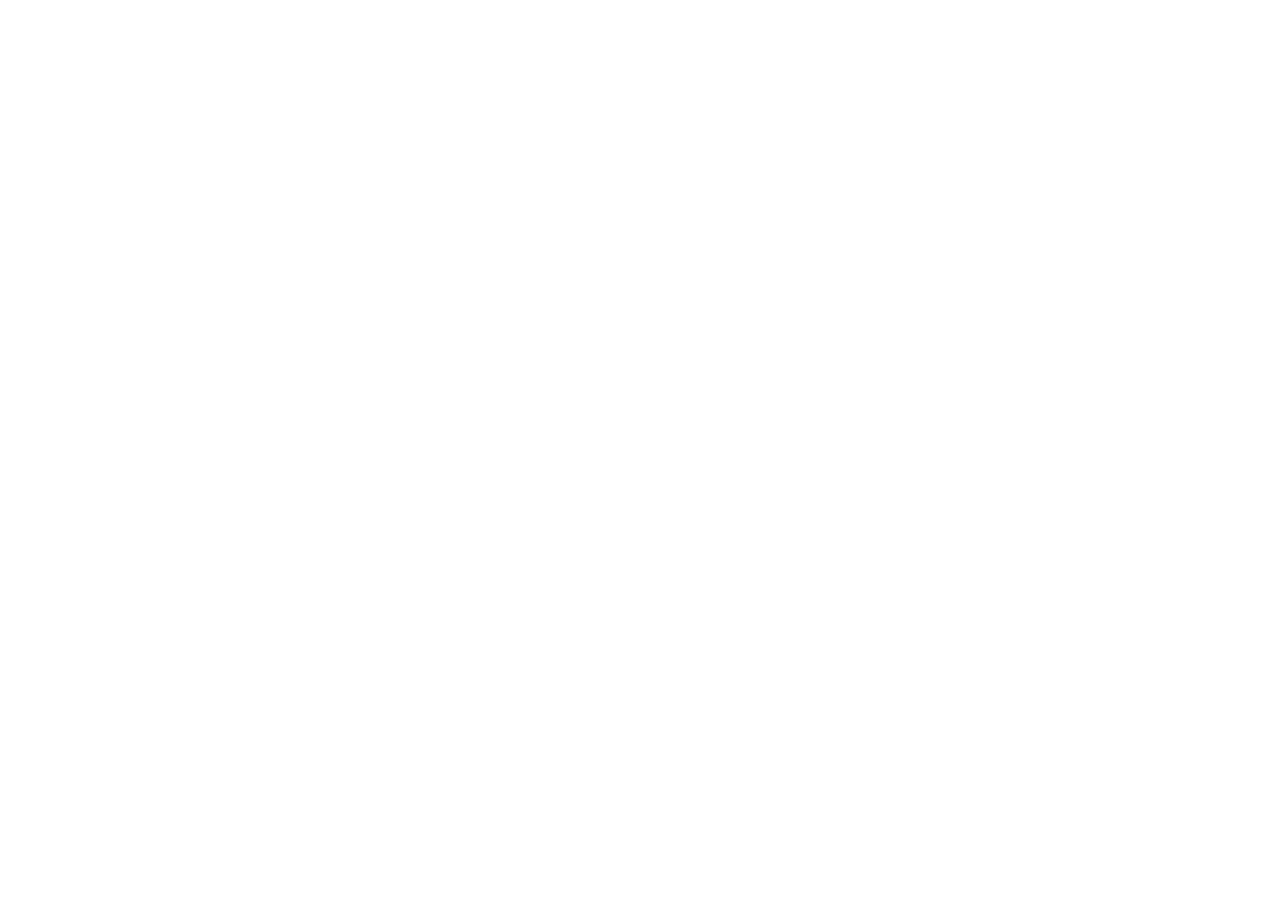
==== index.html @ fad13c69 "Initial setup of file structure. Add html, css and js file" ====
<!DOCTYPE html>
<html lang="en">
<head>
    <meta charset="UTF-8">
    <meta http-equiv="X-UA-Compatible" content="IE=edge">
    <meta name="viewport" content="width=device-width, initial-scale=1.0">
    <title>Document</title>
</head>
<body>
    
</body>
</html>
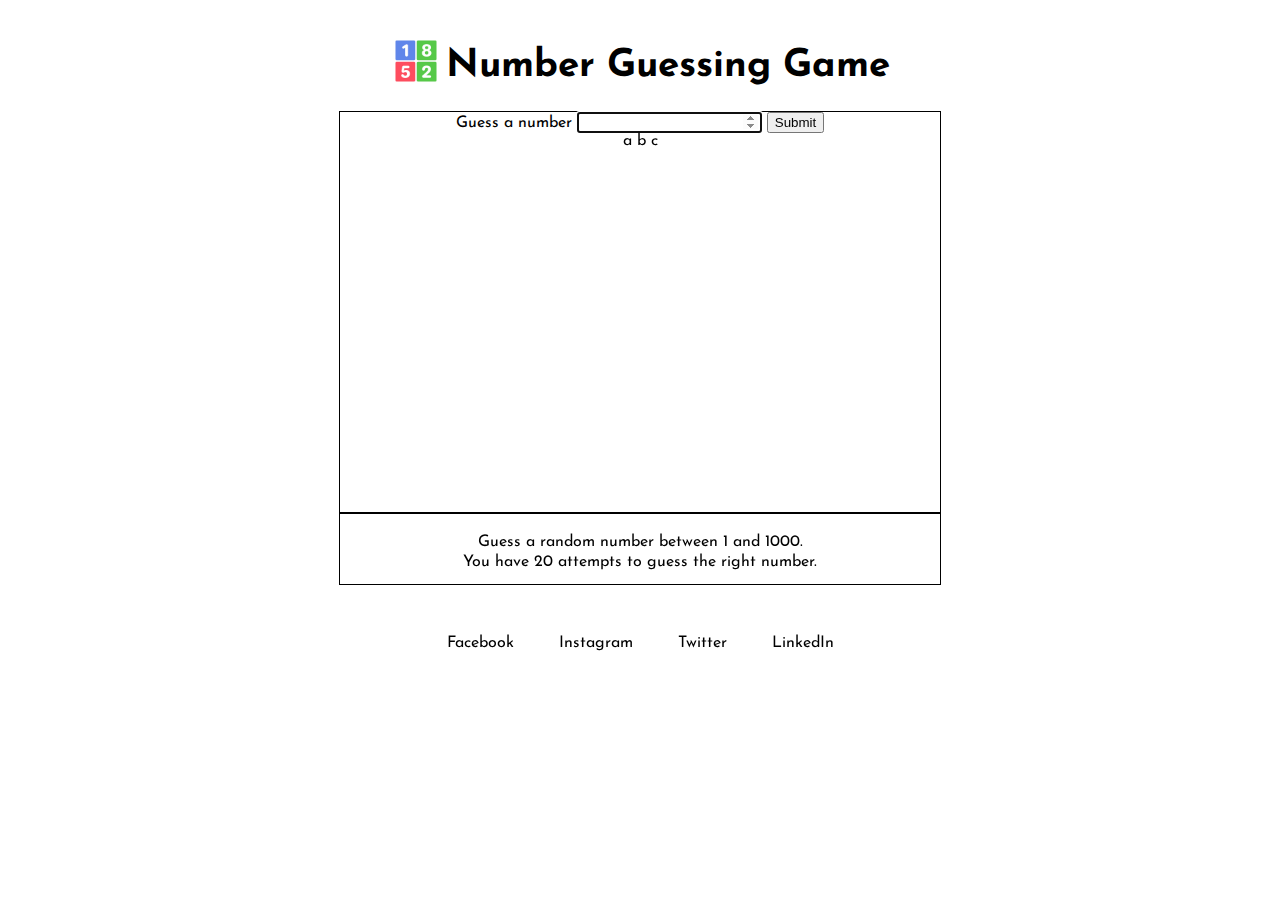
==== commit 844376dd: "Written out what I want with javascript and made the code along the way." ====
--- a/index.html
+++ b/index.html
@@ -4,9 +4,55 @@
     <meta charset="UTF-8">
     <meta http-equiv="X-UA-Compatible" content="IE=edge">
     <meta name="viewport" content="width=device-width, initial-scale=1.0">
+    <link rel="stylesheet" href="assets/CSS/style.css">
     <title>Document</title>
+
+     <!-- Fonts -->
+     <link rel="preconnect" href="https://fonts.googleapis.com">
+     <link rel="preconnect" href="https://fonts.gstatic.com" crossorigin>
+     <link href="https://fonts.googleapis.com/css2?family=Josefin+Sans&display=swap" rel="stylesheet">
 </head>
 <body>
-    
+
+    <div class="container">
+
+        <header>
+            <h1>
+              <img class="logo" src="assets/IMG/81b523961db1590b76306e95029c5bc3.avif" alt="Logo of numbers">Number Guessing Game
+            </h1>
+        </header>
+
+        <section class="game-area">
+
+            <div class="question-area">
+                <label for="guessfield" id="guesslabel">Guess a number</label>
+                <input type="number" id="guessinput">
+                <input type="submit" value="Submit" id="guesssubmit">
+            </div>
+
+            <div class="result-area">
+                <span id="attempts">a</span>
+                <span id="lastanswer">b</span>
+                <span id="loworhigh">c</span>
+            </div>
+
+        </section>
+
+        <section class="explanation-area">
+            <p>Guess a random number between 1 and 1000.</p>
+            <p>You have 20 attempts to guess the right number.</p>
+        </section>
+
+        <footer> 
+            <span>Facebook</span>
+            <span>Instagram</span>
+            <span>Twitter</span>
+            <span>LinkedIn</span>
+        </footer>
+
+    </div>
+
+
+    <script src="assets/JS/script.js"></script>
 </body>
 </html>--- a/assets/CSS/style.css
+++ b/assets/CSS/style.css
@@ -0,0 +1,60 @@
+/* General website */
+
+body {
+    font-family: 'Josefin Sans', sans-serif;
+}
+
+/* Header*/
+
+header {
+    text-align: center;
+    font-size: 1.2rem;    
+}
+
+.logo {
+    height: 50px;
+    padding-right: 5px;
+    position: relative;
+    top: 10px;
+}
+
+/* Game area */
+
+.game-area {
+    text-align: center;
+    height: 400px;
+    width: 600px;
+    margin: auto;
+    border: 1px solid black;
+}
+
+/* Question area */
+
+/* Result area */
+
+
+
+/* Explanation area */
+
+.explanation-area {
+    text-align: center;
+    height: 50px;
+    width: 580px;
+    margin: auto;
+    padding: 10px;
+    line-height: 25%;
+    border: 1px solid black;
+}
+
+
+
+/* footer*/
+
+footer {
+    margin-top: 50px;
+    text-align: center;
+}
+
+footer > span {
+    padding: 0px 20px;
+}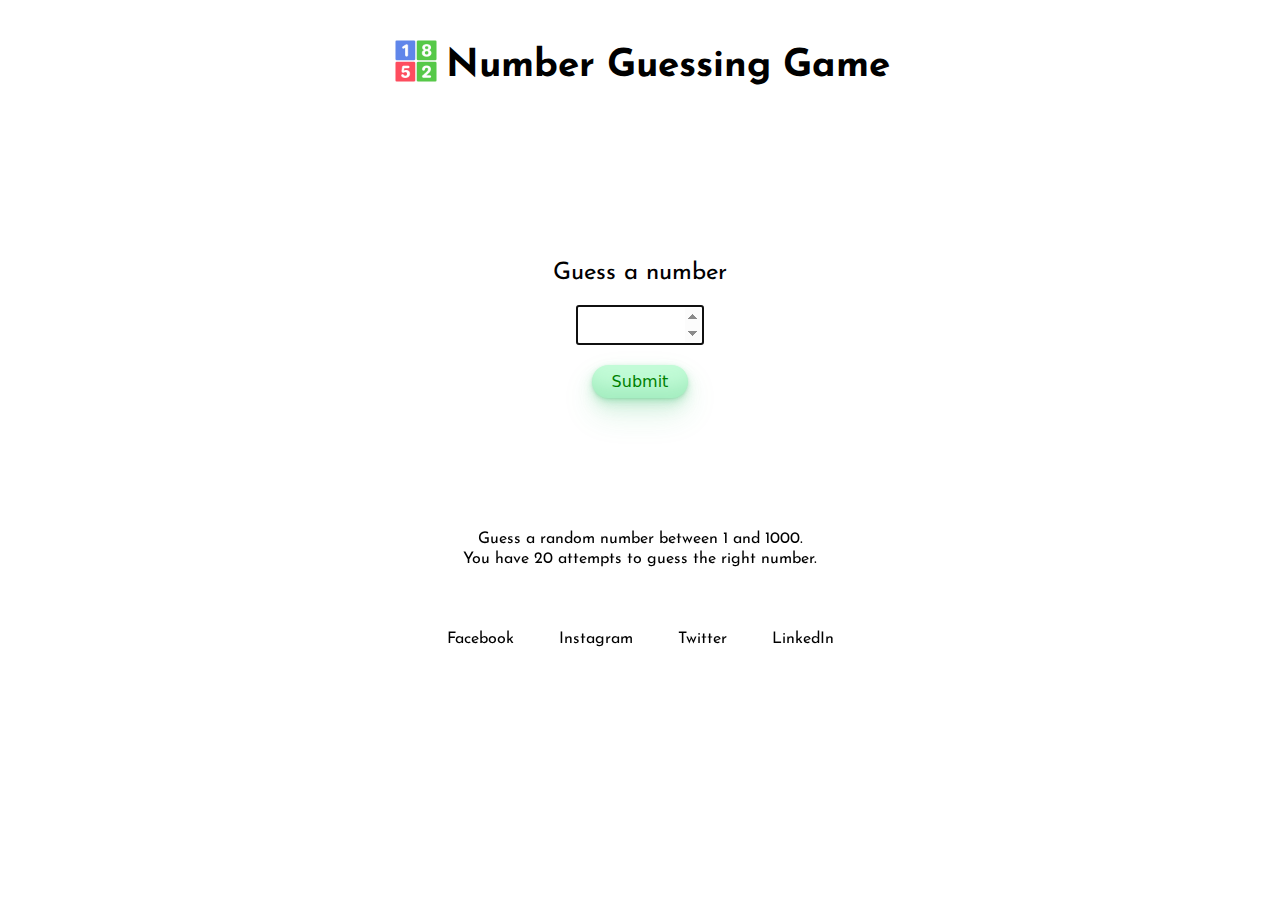
==== commit d73ee8af: "Adding question area styling and fixing js code" ====
--- a/index.html
+++ b/index.html
@@ -27,13 +27,13 @@
             <div class="question-area">
                 <label for="guessfield" id="guesslabel">Guess a number</label>
                 <input type="number" id="guessinput">
-                <input type="submit" value="Submit" id="guesssubmit">
+                <input type="submit" value="Submit" id="guesssubmit" role="button">
             </div>
 
             <div class="result-area">
-                <span id="attempts">a</span>
-                <span id="lastanswer">b</span>
-                <span id="loworhigh">c</span>
+                <span id="attempts"></span>
+                <span id="lastanswer"></span>
+                <span id="loworhigh"></span>
             </div>
 
         </section>
--- a/assets/CSS/style.css
+++ b/assets/CSS/style.css
@@ -25,10 +25,53 @@
     height: 400px;
     width: 600px;
     margin: auto;
-    border: 1px solid black;
+    /* border: 1px solid black; */
 }
 
 /* Question area */
+
+#guesslabel {
+    text-align: center;
+    display: block;
+    font-size: x-large;
+    padding-top: 150px;
+    padding-bottom: 20px;
+
+}
+
+#guessinput {
+    text-align: center;
+    display: block;
+    margin: auto;
+    font-size: 30px;
+    width: 4em;
+}
+
+#guesssubmit {
+    text-align: center;
+    display: block;
+    margin: auto;
+    margin-top: 20px;
+    background-color: #c2fbd7;
+    border-radius: 100px;
+    box-shadow: rgba(44, 187, 99, .2) 0 -25px 18px -14px inset,rgba(44, 187, 99, .15) 0 1px 2px,rgba(44, 187, 99, .15) 0 2px 4px,rgba(44, 187, 99, .15) 0 4px 8px,rgba(44, 187, 99, .15) 0 8px 16px,rgba(44, 187, 99, .15) 0 16px 32px;
+    color: green;
+    cursor: pointer;
+    font-family: CerebriSans-Regular,-apple-system,system-ui,Roboto,sans-serif;
+    padding: 7px 20px;
+    text-decoration: none;
+    transition: all 250ms;
+    border: 0;
+    font-size: 16px;
+    user-select: none;
+    -webkit-user-select: none;
+    touch-action: manipulation;
+}
+
+#guesssubmit:hover {
+    box-shadow: rgba(44,187,99,.35) 0 -25px 18px -14px inset,rgba(44,187,99,.25) 0 1px 2px,rgba(44,187,99,.25) 0 2px 4px,rgba(44,187,99,.25) 0 4px 8px,rgba(44,187,99,.25) 0 8px 16px,rgba(44,187,99,.25) 0 16px 32px;
+    transform: scale(1.02);
+  }
 
 /* Result area */
 
@@ -43,7 +86,7 @@
     margin: auto;
     padding: 10px;
     line-height: 25%;
-    border: 1px solid black;
+    /* border: 1px solid black; */
 }
 
 
@@ -57,4 +100,8 @@
 
 footer > span {
     padding: 0px 20px;
-}+}
+
+
+
+
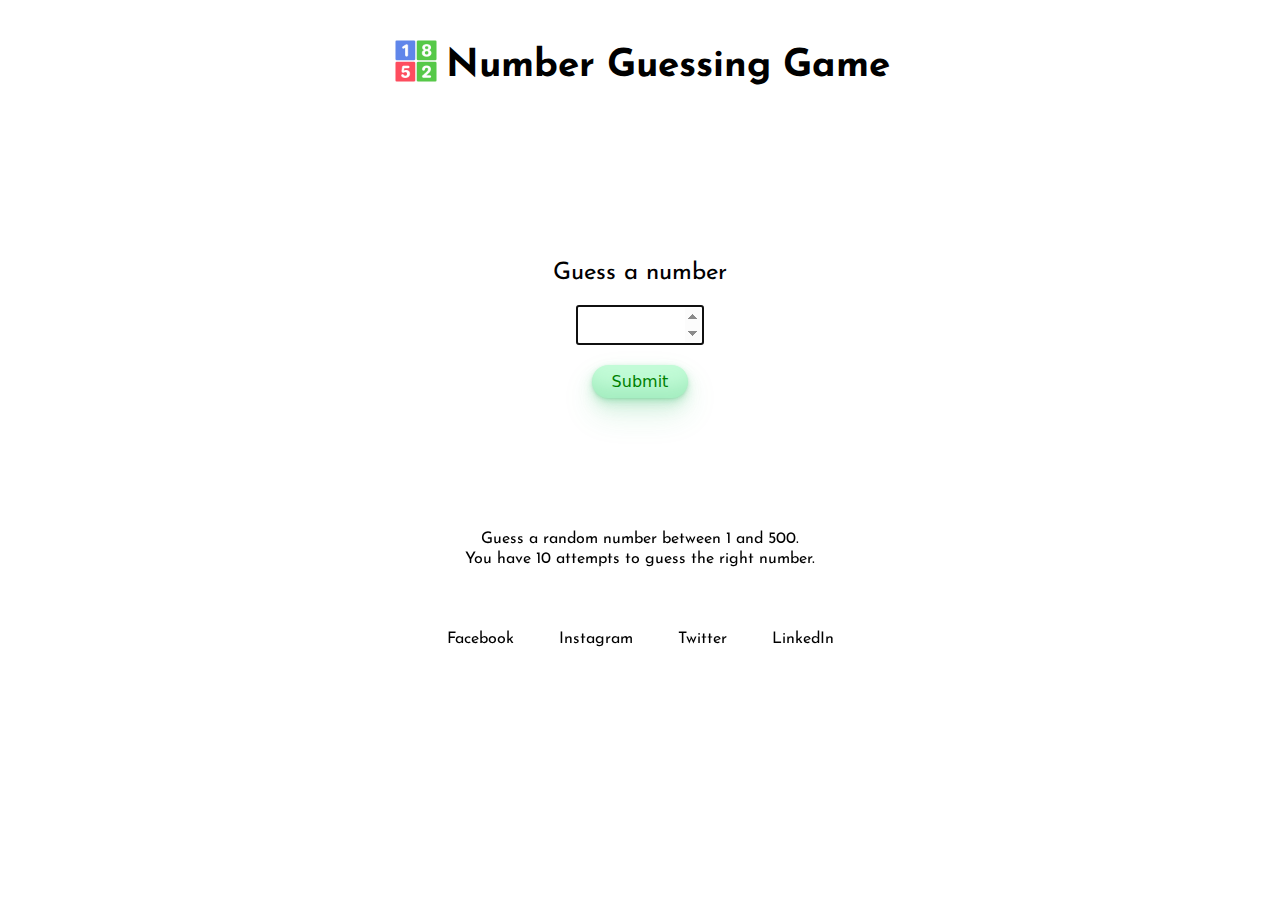
==== commit d6944b01: "adding and styling reset button. RE-writing the gameOVer function" ====
--- a/index.html
+++ b/index.html
@@ -31,16 +31,19 @@
             </div>
 
             <div class="result-area">
-                <span id="attempts"></span>
-                <span id="lastanswer"></span>
-                <span id="loworhigh"></span>
+                <div id="lastanswer"></div>
+                <div id="loworhigh"></div>
+                <div id="attempts"></div>
             </div>
+
+            <div id="resetbuttondiv"></div>
+            
 
         </section>
 
         <section class="explanation-area">
-            <p>Guess a random number between 1 and 1000.</p>
-            <p>You have 20 attempts to guess the right number.</p>
+            <p>Guess a random number between 1 and 500.</p>
+            <p>You have 10 attempts to guess the right number.</p>
         </section>
 
         <footer> 
--- a/assets/CSS/style.css
+++ b/assets/CSS/style.css
@@ -75,6 +75,33 @@
 
 /* Result area */
 
+/* Reset button */
+
+#resetbuttondiv button {
+    margin-top: 30px;
+    text-align: center;
+    display: block;
+    margin: auto;
+    background-color: #c2fbd7;
+    border-radius: 100px;
+    box-shadow: rgba(44, 187, 99, .2) 0 -25px 18px -14px inset,rgba(44, 187, 99, .15) 0 1px 2px,rgba(44, 187, 99, .15) 0 2px 4px,rgba(44, 187, 99, .15) 0 4px 8px,rgba(44, 187, 99, .15) 0 8px 16px,rgba(44, 187, 99, .15) 0 16px 32px;
+    color: green;
+    cursor: pointer;
+    font-family: CerebriSans-Regular,-apple-system,system-ui,Roboto,sans-serif;
+    padding: 7px 20px;
+    text-decoration: none;
+    transition: all 250ms;
+    border: 0;
+    font-size: 16px;
+    user-select: none;
+    -webkit-user-select: none;
+    touch-action: manipulation;
+}
+
+#resetbuttondiv button:hover {
+    box-shadow: rgba(44,187,99,.35) 0 -25px 18px -14px inset,rgba(44,187,99,.25) 0 1px 2px,rgba(44,187,99,.25) 0 2px 4px,rgba(44,187,99,.25) 0 4px 8px,rgba(44,187,99,.25) 0 8px 16px,rgba(44,187,99,.25) 0 16px 32px;
+    transform: scale(1.02);
+  }
 
 
 /* Explanation area */
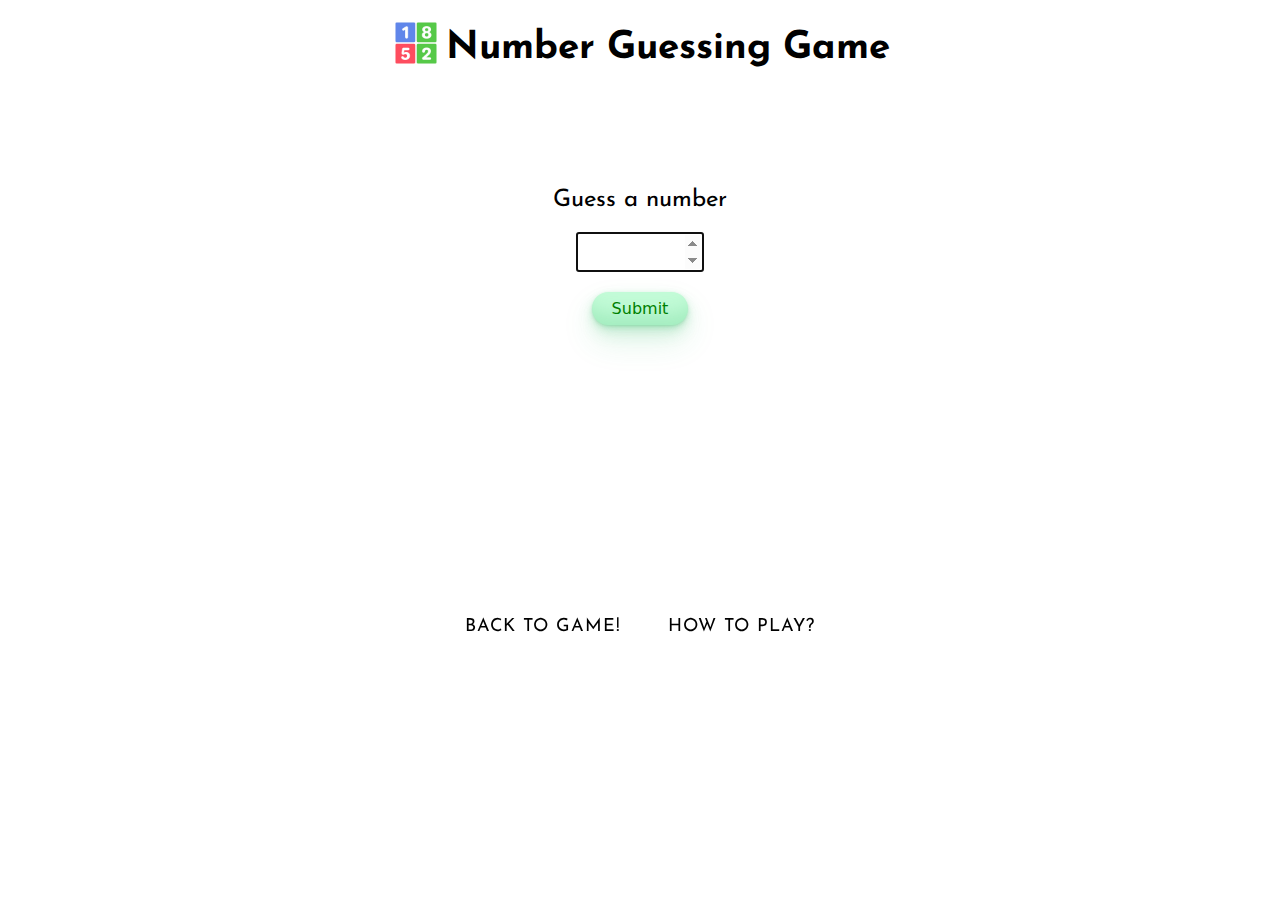
==== commit c78e754b: "Tidy up code. added .game-area to @media to adjust position" ====
--- a/index.html
+++ b/index.html
@@ -5,57 +5,38 @@
     <meta http-equiv="X-UA-Compatible" content="IE=edge">
     <meta name="viewport" content="width=device-width, initial-scale=1.0">
     <link rel="stylesheet" href="assets/CSS/style.css">
-    <title>Document</title>
-
+    <title>Number Guessing Game</title>
      <!-- Fonts -->
      <link rel="preconnect" href="https://fonts.googleapis.com">
      <link rel="preconnect" href="https://fonts.gstatic.com" crossorigin>
      <link href="https://fonts.googleapis.com/css2?family=Josefin+Sans&display=swap" rel="stylesheet">
 </head>
 <body>
-
     <div class="container">
-
         <header>
             <h1>
               <img class="logo" src="assets/IMG/81b523961db1590b76306e95029c5bc3.avif" alt="Logo of numbers">Number Guessing Game
             </h1>
         </header>
-
         <section class="game-area">
-
             <div class="question-area">
                 <label for="guessfield" id="guesslabel">Guess a number</label>
                 <input type="number" id="guessinput">
                 <input type="submit" value="Submit" id="guesssubmit" role="button">
             </div>
-
             <div class="result-area">
                 <div id="lastanswer"></div>
                 <div id="loworhigh"></div>
                 <div id="attempts"></div>
             </div>
-
-            <div id="resetbuttondiv"></div>
-            
-
+            <div id="resetbuttondiv">
+            </div>
         </section>
-
-        <section class="explanation-area">
-            <p>Guess a random number between 1 and 500.</p>
-            <p>You have 10 attempts to guess the right number.</p>
-        </section>
-
         <footer> 
-            <span>Facebook</span>
-            <span>Instagram</span>
-            <span>Twitter</span>
-            <span>LinkedIn</span>
+            <span><a href="index.html" class="active">Back to game!</a></span>
+            <span><a href="explain.html">How to play?</a></span>
         </footer>
-
     </div>
-
-
     <script src="assets/JS/script.js"></script>
 </body>
 </html>--- a/assets/CSS/style.css
+++ b/assets/CSS/style.css
@@ -1,14 +1,24 @@
 /* General website */
-
 body {
     font-family: 'Josefin Sans', sans-serif;
 }
 
+.container {
+    width: 500px;
+    height: 650px;
+    margin: auto;
+    text-align: center;
+}
+
 /* Header*/
-
 header {
     text-align: center;
-    font-size: 1.2rem;    
+    font-size: 1.2rem;
+    height: 80px;  
+}
+
+header h1 {
+    margin: auto;
 }
 
 .logo {
@@ -19,24 +29,20 @@
 }
 
 /* Game area */
-
 .game-area {
-    text-align: center;
-    height: 400px;
-    width: 600px;
-    margin: auto;
-    /* border: 1px solid black; */
+    height: 530px;
+    width: fit-content;
+    padding: 0px 20px;
+    margin: auto;
 }
 
 /* Question area */
-
 #guesslabel {
     text-align: center;
     display: block;
     font-size: x-large;
-    padding-top: 150px;
+    padding-top: 100px;
     padding-bottom: 20px;
-
 }
 
 #guessinput {
@@ -71,11 +77,28 @@
 #guesssubmit:hover {
     box-shadow: rgba(44,187,99,.35) 0 -25px 18px -14px inset,rgba(44,187,99,.25) 0 1px 2px,rgba(44,187,99,.25) 0 2px 4px,rgba(44,187,99,.25) 0 4px 8px,rgba(44,187,99,.25) 0 8px 16px,rgba(44,187,99,.25) 0 16px 32px;
     transform: scale(1.02);
-  }
+}
 
 /* Result area */
+.result-area {
+    text-align: center;
+    width: 280px;
+    margin: auto;
+    margin-top: 20px;
+    padding-top: 20px;
+    display: hidden;
+    height: 80px;
+}
+
+.result-area div {
+    line-height: 150%;
+}
 
 /* Reset button */
+#resetbuttondiv {
+    display: hidden;
+    height: 50px;
+}
 
 #resetbuttondiv button {
     margin-top: 30px;
@@ -101,34 +124,78 @@
 #resetbuttondiv button:hover {
     box-shadow: rgba(44,187,99,.35) 0 -25px 18px -14px inset,rgba(44,187,99,.25) 0 1px 2px,rgba(44,187,99,.25) 0 2px 4px,rgba(44,187,99,.25) 0 4px 8px,rgba(44,187,99,.25) 0 8px 16px,rgba(44,187,99,.25) 0 16px 32px;
     transform: scale(1.02);
-  }
+}
 
 
 /* Explanation area */
-
-.explanation-area {
-    text-align: center;
-    height: 50px;
-    width: 580px;
-    margin: auto;
-    padding: 10px;
-    line-height: 25%;
-    /* border: 1px solid black; */
-}
-
-
+.explanation-area { 
+    height: 514px;
+    width: fit-content;
+    padding: 0px 20px;
+    margin: auto;   
+}
+
+.explanation-area p {
+    padding-top: 200px;
+}
 
 /* footer*/
-
 footer {
-    margin-top: 50px;
-    text-align: center;
+    height: 30px;
+    font-size: large;
+    text-transform: uppercase;
+    letter-spacing: 1px;
+}
+
+footer a {
+    text-decoration: none;
+    color: black;
+}
+
+footer a:hover {
+    border-bottom: 2px solid black;
 }
 
 footer > span {
     padding: 0px 20px;
-}
-
-
-
-
+    
+}
+
+/* Different media */
+@media screen and (max-width: 600px) {
+
+    .container {
+        width: 80%;
+    } 
+
+    footer {
+        line-height: 2.5rem;
+
+    }
+
+    footer span {
+        display: block;
+    }
+
+    .explanation-area { 
+        height: 435px;
+        width: auto;
+        margin: auto;
+    }
+
+    .game-area {
+        height: 450px;
+        width: auto;
+        margin: auto;
+    }
+
+    .result-area {
+        height: auto;
+        width: auto;
+        margin: auto;
+    }
+}
+
+
+
+
